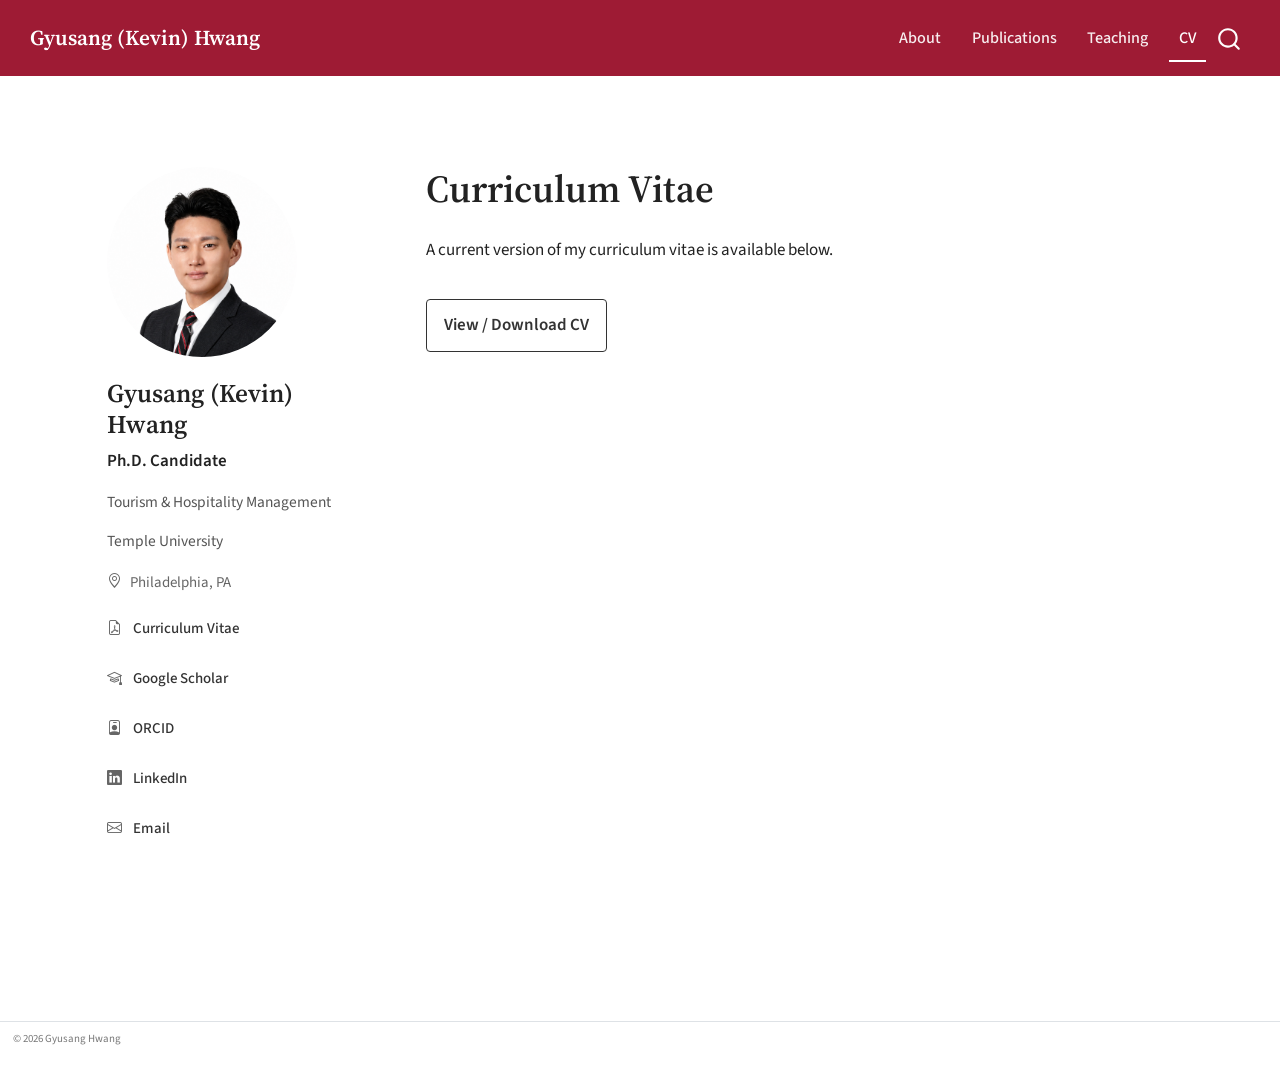
==== docs/cv.html @ a0155768 "Initial website launch" ====
<!DOCTYPE html>
<html xmlns="http://www.w3.org/1999/xhtml" lang="en" xml:lang="en"><head>

<meta charset="utf-8">
<meta name="generator" content="quarto-1.10.18">

<meta name="viewport" content="width=device-width, initial-scale=1.0, user-scalable=yes">


<title>Curriculum Vitae – Gyusang (Kevin) Hwang</title>
<style>
/* Default styles provided by pandoc.
** See https://pandoc.org/MANUAL.html#variables-for-html for config info.
*/
span.smallcaps{font-variant: small-caps;}
div.columns{display: flex; gap: 1.5em;}
div.column{flex: auto;}
@media screen {
div.columns{gap: min(4vw, 1.5em);}
div.column{overflow-x: auto;}
}
div.hanging-indent{margin-left: 1.5em; text-indent: -1.5em;}
ul.task-list{list-style: none;}
ul.task-list li input[type="checkbox"] {
  width: 0.8em;
  margin: 0 0.8em 0.2em -1em; /* quarto-specific, see https://github.com/quarto-dev/quarto-cli/issues/4556 */ 
  vertical-align: middle;
}
</style>


<script src="site_libs/quarto-nav/quarto-nav.js"></script>
<script src="site_libs/quarto-nav/headroom.min.js"></script>
<script src="site_libs/clipboard/clipboard.min.js"></script>
<script src="site_libs/quarto-search/autocomplete.umd.js"></script>
<script src="site_libs/quarto-search/fuse.min.js"></script>
<script src="site_libs/quarto-search/quarto-search.js"></script>
<meta name="quarto:offset" content="./">
<script src="site_libs/quarto-html/quarto.js" type="module"></script>
<script src="site_libs/quarto-html/tabsets/tabsets.js" type="module"></script>
<script src="site_libs/quarto-html/popper.min.js"></script>
<script src="site_libs/quarto-html/tippy.umd.min.js"></script>
<script src="site_libs/quarto-html/anchor.min.js"></script>
<link href="site_libs/quarto-html/tippy.css" rel="stylesheet">
<link href="site_libs/quarto-html/quarto-syntax-highlighting-64a204ab8560d761af7679ceaba22944.css" rel="stylesheet" id="quarto-text-highlighting-styles">
<script src="site_libs/bootstrap/bootstrap.min.js"></script>
<link href="site_libs/bootstrap/bootstrap-icons.css" rel="stylesheet">
<link href="site_libs/bootstrap/bootstrap-b8533cf8aafdbfcbae22cb47ddfa94e2.min.css" rel="stylesheet" append-hash="true" id="quarto-bootstrap" data-mode="light">
<script id="quarto-search-options" type="application/json">{
  "location": "navbar",
  "copy-button": false,
  "collapse-after": 3,
  "panel-placement": "end",
  "type": "overlay",
  "limit": 50,
  "keyboard-shortcut": [
    "f",
    "/",
    "s"
  ],
  "show-item-context": false,
  "language": {
    "search-no-results-text": "No results",
    "search-matching-documents-text": "matching documents",
    "search-copy-link-title": "Copy link to search",
    "search-hide-matches-text": "Hide additional matches",
    "search-more-match-text": "more match in this document",
    "search-more-matches-text": "more matches in this document",
    "search-clear-button-title": "Clear",
    "search-text-placeholder": "",
    "search-detached-cancel-button-title": "Cancel",
    "search-submit-button-title": "Submit",
    "search-label": "Search"
  }
}</script>
<style>html{ scroll-behavior: smooth; }</style>


<link rel="stylesheet" href="styles.css">
</head>

<body class="nav-fixed quarto-light">

<div id="quarto-search-results"></div>
  <header id="quarto-header" class="headroom fixed-top">
    <nav class="navbar navbar-expand-lg " data-bs-theme="dark">
      <div class="navbar-container container-fluid">
      <div class="navbar-brand-container mx-auto">
    <a class="navbar-brand" href="./index.html">
    <span class="navbar-title">Gyusang (Kevin) Hwang</span>
    </a>
  </div>
            <div id="quarto-search" class="" title="Search"></div>
          <button class="navbar-toggler" type="button" data-bs-toggle="collapse" data-bs-target="#navbarCollapse" aria-controls="navbarCollapse" role="menu" aria-expanded="false" aria-label="Toggle navigation" onclick="if (window.quartoToggleHeadroom) { window.quartoToggleHeadroom(); }">
  <span class="navbar-toggler-icon"></span>
</button>
          <div class="collapse navbar-collapse" id="navbarCollapse">
            <ul class="navbar-nav navbar-nav-scroll ms-auto">
  <li class="nav-item">
    <a class="nav-link" href="./index.html"> 
<span class="menu-text">About</span></a>
  </li>  
  <li class="nav-item">
    <a class="nav-link" href="./publications.html"> 
<span class="menu-text">Publications</span></a>
  </li>  
  <li class="nav-item">
    <a class="nav-link" href="./teaching.html"> 
<span class="menu-text">Teaching</span></a>
  </li>  
  <li class="nav-item">
    <a class="nav-link active" href="./cv.html" aria-current="page"> 
<span class="menu-text">CV</span></a>
  </li>  
</ul>
          </div> <!-- /navcollapse -->
            <div class="quarto-navbar-tools">
</div>
      </div> <!-- /container-fluid -->
    </nav>
</header>
<!-- content -->
<div id="quarto-content" class="quarto-container page-columns page-rows-contents page-layout-full page-navbar">
<!-- sidebar -->
<!-- margin-sidebar -->
    
<!-- main -->
<main class="content column-page" id="quarto-document-content">

<header id="title-block-header" class="quarto-title-block default">
<div class="quarto-title">
<h1 class="title">Curriculum Vitae</h1>
</div>



<div class="quarto-title-meta column-page">

    
  
    
  </div>
  


</header>


<div class="site-layout">
<div class="profile-column">
<div class="profile-card">
<p><img src="images/profile.png" alt="Gyusang Hwang" class="profile-photo"></p>
<div class="profile-name">
Gyusang (Kevin) Hwang
</div>
<div class="profile-role">
<p>Ph.D.&nbsp;Candidate</p>
</div>
<div class="profile-field">
<p>Tourism &amp; Hospitality Management</p>
</div>
<div class="profile-affiliation">
<p>Temple University</p>
</div>
<div class="profile-location">
<p><i class="bi bi-geo-alt"></i> Philadelphia, PA</p>
</div>
<div class="sidebar-links">
<p><a href="./cv.html"> <i class="bi bi-file-earmark-pdf"></i> <span>Curriculum Vitae</span> </a></p>
<p><a href="https://scholar.google.com/citations?user=I3JPPaQAAAAJ&amp;hl=en" target="_blank" rel="noopener noreferrer"> <i class="bi bi-mortarboard"></i> <span>Google Scholar</span> </a></p>
<p><a href="https://orcid.org/0009-0008-3667-0854" target="_blank" rel="noopener noreferrer"> <i class="bi bi-person-badge"></i> <span>ORCID</span> </a></p>
<p><a href="https://www.linkedin.com/in/kevin-gyusang-hwang/" target="_blank" rel="noopener noreferrer"> <i class="bi bi-linkedin"></i> <span>LinkedIn</span> </a></p>
<p><a href="mailto:gyusang.hwang@temple.edu"> <i class="bi bi-envelope"></i> <span>Email</span> </a></p>
</div>
</div>
</div>
<section id="curriculum-vitae" class="level1 main-column">
<h1>Curriculum Vitae</h1>
<p>A current version of my curriculum vitae is available below.</p>
<div class="cv-actions">
<p><a href="files/Gyusang_Hwang_CV.pdf">View / Download CV</a></p>
</div>
</section>
</div>



</main> <!-- /main -->
<script id="quarto-html-after-body" type="application/javascript">
  window.document.addEventListener("DOMContentLoaded", function (event) {
    const icon = "";
    const anchorJS = new window.AnchorJS();
    anchorJS.options = {
      placement: 'right',
      icon: icon
    };
    anchorJS.add('.anchored');
    const isCodeAnnotation = (el) => {
      for (const clz of el.classList) {
        if (clz.startsWith('code-annotation-')) {                     
          return true;
        }
      }
      return false;
    }
    const onCopySuccess = function(e) {
      // button target
      const button = e.trigger;
      // don't keep focus
      button.blur();
      // flash "checked"
      button.classList.add('code-copy-button-checked');
      var currentTitle = button.getAttribute("title");
      button.setAttribute("title", "Copied!");
      let tooltip;
      if (window.bootstrap) {
        button.setAttribute("data-bs-toggle", "tooltip");
        button.setAttribute("data-bs-placement", "left");
        button.setAttribute("data-bs-title", "Copied!");
        tooltip = new bootstrap.Tooltip(button, 
          { trigger: "manual", 
            customClass: "code-copy-button-tooltip",
            offset: [0, -8]});
        tooltip.show();    
      }
      setTimeout(function() {
        if (tooltip) {
          tooltip.hide();
          button.removeAttribute("data-bs-title");
          button.removeAttribute("data-bs-toggle");
          button.removeAttribute("data-bs-placement");
        }
        button.setAttribute("title", currentTitle);
        button.classList.remove('code-copy-button-checked');
      }, 1000);
      // clear code selection
      e.clearSelection();
    }
    const getTextToCopy = function(trigger) {
      const outerScaffold = trigger.parentElement.cloneNode(true);
      const codeEl = outerScaffold.querySelector('code');
      for (const childEl of codeEl.children) {
        if (isCodeAnnotation(childEl)) {
          childEl.remove();
        }
      }
      return codeEl.innerText;
    }
    const clipboard = new window.ClipboardJS('.code-copy-button:not([data-in-quarto-modal])', {
      text: getTextToCopy
    });
    clipboard.on('success', onCopySuccess);
    if (window.document.getElementById('quarto-embedded-source-code-modal')) {
      const clipboardModal = new window.ClipboardJS('.code-copy-button[data-in-quarto-modal]', {
        text: getTextToCopy,
        container: window.document.getElementById('quarto-embedded-source-code-modal')
      });
      clipboardModal.on('success', onCopySuccess);
    }
      var localhostRegex = new RegExp(/^(?:http|https):\/\/localhost\:?[0-9]*\//);
      var mailtoRegex = new RegExp(/^mailto:/);
        var filterRegex = new RegExp("https:\/\/gyusanghwang\.github\.io");
      var isInternal = (href) => {
          return filterRegex.test(href) || localhostRegex.test(href) || mailtoRegex.test(href);
      }
      // Inspect non-navigation links and adorn them if external
     var links = window.document.querySelectorAll('a[href]:not(.nav-link):not(.navbar-brand):not(.toc-action):not(.sidebar-link):not(.sidebar-item-toggle):not(.pagination-link):not(.no-external):not([aria-hidden]):not(.dropdown-item):not(.quarto-navigation-tool):not(.about-link)');
      for (var i=0; i<links.length; i++) {
        const link = links[i];
        if (!isInternal(link.href)) {
          // undo the damage that might have been done by quarto-nav.js in the case of
          // links that we want to consider external
          if (link.dataset.originalHref !== undefined) {
            link.href = link.dataset.originalHref;
          }
            // target, if specified
            link.setAttribute("target", "_blank");
            if (link.getAttribute("rel") === null) {
              link.setAttribute("rel", "noopener");
            }
        }
      }
    function tippyHover(el, contentFn, onTriggerFn, onUntriggerFn) {
      const config = {
        allowHTML: true,
        maxWidth: 500,
        delay: 100,
        arrow: false,
        appendTo: function(el) {
            return el.parentElement;
        },
        interactive: true,
        interactiveBorder: 10,
        theme: 'quarto',
        placement: 'bottom-start',
      };
      if (contentFn) {
        config.content = contentFn;
      }
      if (onTriggerFn) {
        config.onTrigger = onTriggerFn;
      }
      if (onUntriggerFn) {
        config.onUntrigger = onUntriggerFn;
      }
      window.tippy(el, config); 
    }
    const noterefs = window.document.querySelectorAll('a[role="doc-noteref"]');
    for (var i=0; i<noterefs.length; i++) {
      const ref = noterefs[i];
      tippyHover(ref, function() {
        // use id or data attribute instead here
        let href = ref.getAttribute('data-footnote-href') || ref.getAttribute('href');
        try { href = new URL(href).hash; } catch {}
        const id = href.replace(/^#\/?/, "");
        const note = window.document.getElementById(id);
        if (note) {
          return note.innerHTML;
        } else {
          return "";
        }
      });
    }
    const xrefs = window.document.querySelectorAll('a.quarto-xref');
    const processXRef = (id, note) => {
      // Strip column container classes
      const stripColumnClz = (el) => {
        el.classList.remove("page-full", "page-columns");
        if (el.children) {
          for (const child of el.children) {
            stripColumnClz(child);
          }
        }
      }
      stripColumnClz(note)
      if (id === null || id.startsWith('sec-')) {
        // Special case sections, only their first couple elements
        const container = document.createElement("div");
        if (note.children && note.children.length > 2) {
          container.appendChild(note.children[0].cloneNode(true));
          for (let i = 1; i < note.children.length; i++) {
            const child = note.children[i];
            if (child.tagName === "P" && child.innerText === "") {
              continue;
            } else {
              container.appendChild(child.cloneNode(true));
              break;
            }
          }
          if (window.Quarto?.typesetMath) {
            window.Quarto.typesetMath(container);
          }
          return container.innerHTML
        } else {
          if (window.Quarto?.typesetMath) {
            window.Quarto.typesetMath(note);
          }
          return note.innerHTML;
        }
      } else {
        // Remove any anchor links if they are present
        const anchorLink = note.querySelector('a.anchorjs-link');
        if (anchorLink) {
          anchorLink.remove();
        }
        if (window.Quarto?.typesetMath) {
          window.Quarto.typesetMath(note);
        }
        if (note.classList.contains("callout")) {
          return note.outerHTML;
        } else {
          return note.innerHTML;
        }
      }
    }
    for (var i=0; i<xrefs.length; i++) {
      const xref = xrefs[i];
      tippyHover(xref, undefined, function(instance) {
        instance.disable();
        let url = xref.getAttribute('href');
        let hash = undefined; 
        if (url.startsWith('#')) {
          hash = url;
        } else {
          try { hash = new URL(url).hash; } catch {}
        }
        if (hash) {
          const id = hash.replace(/^#\/?/, "");
          const note = window.document.getElementById(id);
          if (note !== null) {
            try {
              const html = processXRef(id, note.cloneNode(true));
              instance.setContent(html);
            } finally {
              instance.enable();
              instance.show();
            }
          } else {
            // See if we can fetch this
            fetch(url.split('#')[0])
            .then(res => res.text())
            .then(html => {
              const parser = new DOMParser();
              const htmlDoc = parser.parseFromString(html, "text/html");
              const note = htmlDoc.getElementById(id);
              if (note !== null) {
                const html = processXRef(id, note);
                instance.setContent(html);
              } 
            }).finally(() => {
              instance.enable();
              instance.show();
            });
          }
        } else {
          // See if we can fetch a full url (with no hash to target)
          // This is a special case and we should probably do some content thinning / targeting
          fetch(url)
          .then(res => res.text())
          .then(html => {
            const parser = new DOMParser();
            const htmlDoc = parser.parseFromString(html, "text/html");
            const note = htmlDoc.querySelector('main.content');
            if (note !== null) {
              // This should only happen for chapter cross references
              // (since there is no id in the URL)
              // remove the first header
              if (note.children.length > 0 && note.children[0].tagName === "HEADER") {
                note.children[0].remove();
              }
              const html = processXRef(null, note);
              instance.setContent(html);
            } 
          }).finally(() => {
            instance.enable();
            instance.show();
          });
        }
      }, function(instance) {
      });
    }
        let selectedAnnoteEl;
        const selectorForAnnotation = ( cell, annotation) => {
          let cellAttr = 'data-code-cell="' + cell + '"';
          let lineAttr = 'data-code-annotation="' +  annotation + '"';
          const selector = 'span[' + cellAttr + '][' + lineAttr + ']';
          return selector;
        }
        const selectCodeLines = (annoteEl) => {
          const doc = window.document;
          const targetCell = annoteEl.getAttribute("data-target-cell");
          const targetAnnotation = annoteEl.getAttribute("data-target-annotation");
          const annoteSpan = window.document.querySelector(selectorForAnnotation(targetCell, targetAnnotation));
          const lines = annoteSpan.getAttribute("data-code-lines").split(",");
          const lineIds = lines.map((line) => {
            return targetCell + "-" + line;
          })
          let top = null;
          let height = null;
          let parent = null;
          if (lineIds.length > 0) {
              //compute the position of the single el (top and bottom and make a div)
              const el = window.document.getElementById(lineIds[0]);
              top = el.offsetTop;
              height = el.offsetHeight;
              parent = el.parentElement.parentElement;
            if (lineIds.length > 1) {
              const lastEl = window.document.getElementById(lineIds[lineIds.length - 1]);
              const bottom = lastEl.offsetTop + lastEl.offsetHeight;
              height = bottom - top;
            }
            if (top !== null && height !== null && parent !== null) {
              // cook up a div (if necessary) and position it 
              let div = window.document.getElementById("code-annotation-line-highlight");
              if (div === null) {
                div = window.document.createElement("div");
                div.setAttribute("id", "code-annotation-line-highlight");
                div.style.position = 'absolute';
                parent.appendChild(div);
              }
              div.style.top = top - 2 + "px";
              div.style.height = height + 4 + "px";
              div.style.left = 0;
              let gutterDiv = window.document.getElementById("code-annotation-line-highlight-gutter");
              if (gutterDiv === null) {
                gutterDiv = window.document.createElement("div");
                gutterDiv.setAttribute("id", "code-annotation-line-highlight-gutter");
                gutterDiv.style.position = 'absolute';
                const codeCell = window.document.getElementById(targetCell);
                const gutter = codeCell.querySelector('.code-annotation-gutter');
                gutter.appendChild(gutterDiv);
              }
              gutterDiv.style.top = top - 2 + "px";
              gutterDiv.style.height = height + 4 + "px";
            }
            selectedAnnoteEl = annoteEl;
          }
        };
        const unselectCodeLines = () => {
          const elementsIds = ["code-annotation-line-highlight", "code-annotation-line-highlight-gutter"];
          elementsIds.forEach((elId) => {
            const div = window.document.getElementById(elId);
            if (div) {
              div.remove();
            }
          });
          selectedAnnoteEl = undefined;
        };
          // Handle positioning of the toggle
      window.addEventListener(
        "resize",
        throttle(() => {
          elRect = undefined;
          if (selectedAnnoteEl) {
            selectCodeLines(selectedAnnoteEl);
          }
        }, 10)
      );
      function throttle(fn, ms) {
      let throttle = false;
      let timer;
        return (...args) => {
          if(!throttle) { // first call gets through
              fn.apply(this, args);
              throttle = true;
          } else { // all the others get throttled
              if(timer) clearTimeout(timer); // cancel #2
              timer = setTimeout(() => {
                fn.apply(this, args);
                timer = throttle = false;
              }, ms);
          }
        };
      }
        // Attach click handler to the DT
        const annoteDls = window.document.querySelectorAll('dt[data-target-cell]');
        for (const annoteDlNode of annoteDls) {
          annoteDlNode.addEventListener('click', (event) => {
            const clickedEl = event.target;
            if (clickedEl !== selectedAnnoteEl) {
              unselectCodeLines();
              const activeEl = window.document.querySelector('dt[data-target-cell].code-annotation-active');
              if (activeEl) {
                activeEl.classList.remove('code-annotation-active');
              }
              selectCodeLines(clickedEl);
              clickedEl.classList.add('code-annotation-active');
            } else {
              // Unselect the line
              unselectCodeLines();
              clickedEl.classList.remove('code-annotation-active');
            }
          });
        }
    const findCites = (el) => {
      const parentEl = el.parentElement;
      if (parentEl) {
        const cites = parentEl.dataset.cites;
        if (cites) {
          return {
            el,
            cites: cites.split(' ')
          };
        } else {
          return findCites(el.parentElement)
        }
      } else {
        return undefined;
      }
    };
    var bibliorefs = window.document.querySelectorAll('a[role="doc-biblioref"]');
    for (var i=0; i<bibliorefs.length; i++) {
      const ref = bibliorefs[i];
      const citeInfo = findCites(ref);
      if (citeInfo) {
        tippyHover(citeInfo.el, function() {
          var popup = window.document.createElement('div');
          citeInfo.cites.forEach(function(cite) {
            var citeDiv = window.document.createElement('div');
            citeDiv.classList.add('hanging-indent');
            citeDiv.classList.add('csl-entry');
            var biblioDiv = window.document.getElementById('ref-' + cite);
            if (biblioDiv) {
              citeDiv.innerHTML = biblioDiv.innerHTML;
            }
            popup.appendChild(citeDiv);
          });
          return popup.innerHTML;
        });
      }
    }
  });
  </script>
</div> <!-- /content -->
<footer class="footer">
  <div class="nav-footer">
    <div class="nav-footer-left">
<p>© 2026 Gyusang Hwang</p>
</div>   
    <div class="nav-footer-center">
      &nbsp;
    </div>
    <div class="nav-footer-right">
      &nbsp;
    </div>
  </div>
</footer>




<script src="site_libs/quarto-html/zenscroll-min.js"></script>
</body></html>
---- docs/site_libs/quarto-html/tippy.css ----
.tippy-box[data-animation=fade][data-state=hidden]{opacity:0}[data-tippy-root]{max-width:calc(100vw - 10px)}.tippy-box{position:relative;background-color:#333;color:#fff;border-radius:4px;font-size:14px;line-height:1.4;white-space:normal;outline:0;transition-property:transform,visibility,opacity}.tippy-box[data-placement^=top]>.tippy-arrow{bottom:0}.tippy-box[data-placement^=top]>.tippy-arrow:before{bottom:-7px;left:0;border-width:8px 8px 0;border-top-color:initial;transform-origin:center top}.tippy-box[data-placement^=bottom]>.tippy-arrow{top:0}.tippy-box[data-placement^=bottom]>.tippy-arrow:before{top:-7px;left:0;border-width:0 8px 8px;border-bottom-color:initial;transform-origin:center bottom}.tippy-box[data-placement^=left]>.tippy-arrow{right:0}.tippy-box[data-placement^=left]>.tippy-arrow:before{border-width:8px 0 8px 8px;border-left-color:initial;right:-7px;transform-origin:center left}.tippy-box[data-placement^=right]>.tippy-arrow{left:0}.tippy-box[data-placement^=right]>.tippy-arrow:before{left:-7px;border-width:8px 8px 8px 0;border-right-color:initial;transform-origin:center right}.tippy-box[data-inertia][data-state=visible]{transition-timing-function:cubic-bezier(.54,1.5,.38,1.11)}.tippy-arrow{width:16px;height:16px;color:#333}.tippy-arrow:before{content:"";position:absolute;border-color:transparent;border-style:solid}.tippy-content{position:relative;padding:5px 9px;z-index:1}
---- docs/site_libs/quarto-html/quarto-syntax-highlighting-64a204ab8560d761af7679ceaba22944.css ----
/* quarto syntax highlight colors */
:root {
  --quarto-hl-ot-color: #003B4F;
  --quarto-hl-at-color: #657422;
  --quarto-hl-ss-color: #20794D;
  --quarto-hl-an-color: #5E5E5E;
  --quarto-hl-fu-color: #4758AB;
  --quarto-hl-st-color: #20794D;
  --quarto-hl-cf-color: #003B4F;
  --quarto-hl-op-color: #5E5E5E;
  --quarto-hl-er-color: #AD0000;
  --quarto-hl-bn-color: #AD0000;
  --quarto-hl-al-color: #AD0000;
  --quarto-hl-va-color: #111111;
  --quarto-hl-bu-color: inherit;
  --quarto-hl-ex-color: inherit;
  --quarto-hl-pp-color: #AD0000;
  --quarto-hl-in-color: #5E5E5E;
  --quarto-hl-vs-color: #20794D;
  --quarto-hl-wa-color: #5E5E5E;
  --quarto-hl-do-color: #5E5E5E;
  --quarto-hl-im-color: #00769E;
  --quarto-hl-ch-color: #20794D;
  --quarto-hl-dt-color: #AD0000;
  --quarto-hl-fl-color: #AD0000;
  --quarto-hl-co-color: #5E5E5E;
  --quarto-hl-cv-color: #5E5E5E;
  --quarto-hl-cn-color: #8f5902;
  --quarto-hl-sc-color: #5E5E5E;
  --quarto-hl-dv-color: #AD0000;
  --quarto-hl-kw-color: #003B4F;
}

/* other quarto variables */
:root {
  --quarto-font-monospace: SFMono-Regular, Menlo, Monaco, Consolas, "Liberation Mono", "Courier New", monospace;
}

/* syntax highlight based on Pandoc's rules */
pre > code.sourceCode > span {
  color: #003B4F;
}

code.sourceCode > span {
  color: #003B4F;
}

div.sourceCode,
div.sourceCode pre.sourceCode {
  color: #003B4F;
}

/* Normal */
code span {
  color: #003B4F;
}

/* Alert */
code span.al {
  color: #AD0000;
  font-style: inherit;
}

/* Annotation */
code span.an {
  color: #5E5E5E;
  font-style: inherit;
}

/* Attribute */
code span.at {
  color: #657422;
  font-style: inherit;
}

/* BaseN */
code span.bn {
  color: #AD0000;
  font-style: inherit;
}

/* BuiltIn */
code span.bu {
  font-style: inherit;
}

/* ControlFlow */
code span.cf {
  color: #003B4F;
  font-weight: bold;
  font-style: inherit;
}

/* Char */
code span.ch {
  color: #20794D;
  font-style: inherit;
}

/* Constant */
code span.cn {
  color: #8f5902;
  font-style: inherit;
}

/* Comment */
code span.co {
  color: #5E5E5E;
  font-style: inherit;
}

/* CommentVar */
code span.cv {
  color: #5E5E5E;
  font-style: italic;
}

/* Documentation */
code span.do {
  color: #5E5E5E;
  font-style: italic;
}

/* DataType */
code span.dt {
  color: #AD0000;
  font-style: inherit;
}

/* DecVal */
code span.dv {
  color: #AD0000;
  font-style: inherit;
}

/* Error */
code span.er {
  color: #AD0000;
  font-style: inherit;
}

/* Extension */
code span.ex {
  font-style: inherit;
}

/* Float */
code span.fl {
  color: #AD0000;
  font-style: inherit;
}

/* Function */
code span.fu {
  color: #4758AB;
  font-style: inherit;
}

/* Import */
code span.im {
  color: #00769E;
  font-style: inherit;
}

/* Information */
code span.in {
  color: #5E5E5E;
  font-style: inherit;
}

/* Keyword */
code span.kw {
  color: #003B4F;
  font-weight: bold;
  font-style: inherit;
}

/* Operator */
code span.op {
  color: #5E5E5E;
  font-style: inherit;
}

/* Other */
code span.ot {
  color: #003B4F;
  font-style: inherit;
}

/* Preprocessor */
code span.pp {
  color: #AD0000;
  font-style: inherit;
}

/* SpecialChar */
code span.sc {
  color: #5E5E5E;
  font-style: inherit;
}

/* SpecialString */
code span.ss {
  color: #20794D;
  font-style: inherit;
}

/* String */
code span.st {
  color: #20794D;
  font-style: inherit;
}

/* Variable */
code span.va {
  color: #111111;
  font-style: inherit;
}

/* VerbatimString */
code span.vs {
  color: #20794D;
  font-style: inherit;
}

/* Warning */
code span.wa {
  color: #5E5E5E;
  font-style: italic;
}

.prevent-inlining {
  content: "</";
}

/*# sourceMappingURL=9d8d5bb603a83b8298b89080a598c93b.css.map */
---- docs/styles.css ----
@import url('https://fonts.googleapis.com/css2?family=Source+Sans+3:wght@400;500;600;700&family=Source+Serif+4:opsz,wght@8..60,500;8..60,600;8..60,700&display=swap');

@import url("https://cdn.jsdelivr.net/npm/bootstrap-icons@1.11.3/font/bootstrap-icons.min.css");

/* ============================================================
   Background Sections
   ============================================================ */

/* ============================================================
   Academic & Professional Background
   ============================================================ */

.background-section {
  margin-top: 1.2rem;
  margin-bottom: 3rem;
  padding-left: 1.4rem;
  border-left: 4px solid #9E1B34;
}

.background-item {
  display: grid;
  grid-template-columns: 125px minmax(0, 1fr);
  column-gap: 1.6rem;
  align-items: center;

  padding: 1.15rem 0;
  border-bottom: 1px solid #eeeeee;
}

.background-item:last-child {
  border-bottom: none;
}

/* Quarto wraps Markdown images inside a paragraph */
.background-item > p {
  margin: 0;
  display: flex;
  justify-content: center;
  align-items: center;
}

/* Academic logos */
.background-logo-img {
  display: block;
  max-width: 100px;
  max-height: 58px;
  width: auto;
  height: auto;
  object-fit: contain;
  margin: 0;
}

/* Professional Experience: larger logo column */
.professional-section .background-item {
  grid-template-columns: 175px minmax(0, 1fr);
  column-gap: 1.8rem;
}

/* Professional Experience: larger logos */
.professional-section .background-logo-img {
  max-width: 155px;
  max-height: 88px;
}

/* Give professional logo area a little more vertical room */
.professional-section .background-item > p {
  min-height: 95px;
}

.background-text {
  min-width: 0;
  line-height: 1.45;
}

.background-text strong {
  font-family: "Source Serif 4", Georgia, serif;
  font-size: 1.08rem;
  font-weight: 600;
}

.background-meta {
  display: inline-block;
  margin-top: 0.1rem;
  color: #777777;
  font-size: 0.82rem;
  line-height: 1.4;
}


/* ============================================================
   Mobile
   ============================================================ */

@media (max-width: 650px) {

  .background-section {
    padding-left: 1rem;
  }

  .background-item {
    grid-template-columns: 85px minmax(0, 1fr);
    column-gap: 1rem;
  }

  .background-logo-img {
    max-width: 72px;
    max-height: 48px;
  }

  .professional-section .background-item {
    grid-template-columns: 115px minmax(0, 1fr);
  }

  .professional-section .background-logo-img {
    max-width: 105px;
    max-height: 65px;
  }

  .professional-section .background-item > p {
    min-height: 70px;
  }
}


}/* ============================================================
   Global
   ============================================================ */

html {
  font-size: 20px;
}

body {
  font-family: "Source Sans 3", Arial, sans-serif;
  color: #222222;
  font-size: 1rem;
  line-height: 1.7;
}

h1,
h2,
h3,
h4,
h5,
h6 {
  font-family: "Source Serif 4", Georgia, serif;
  color: #222222;
}

a {
  color: #333333;
  text-decoration: none;
}

a:hover {
  color: #9E1B34;
  text-decoration: none;
}


/* Hide Quarto's automatic title block.
   We will place page titles inside our own layout. */

.quarto-title-block {
  display: none;
}


/* ============================================================
   Temple Cherry Navbar
   ============================================================ */

.navbar {
  background-color: #9E1B34 !important;
  border-bottom: none;
  padding-top: 0.85rem;
  padding-bottom: 0.85rem;
}

.navbar-brand {
  font-family: "Source Serif 4", Georgia, serif;
  font-size: 1.25rem;
  font-weight: 600;
  color: #ffffff !important;
}

.navbar-nav .nav-link {
  color: #ffffff !important;
  font-size: 0.95rem;
  font-weight: 500;
  margin-left: 0.6rem;
  opacity: 0.92;
}

.navbar-nav .nav-link:hover {
  color: #ffffff !important;
  opacity: 1;
}

.navbar-nav .nav-link.active {
  color: #ffffff !important;
  opacity: 1;
  border-bottom: 2px solid #ffffff;
}


/* Mobile menu icon */

.navbar-toggler {
  border-color: rgba(255, 255, 255, 0.6);
}

.navbar-toggler-icon {
  filter: invert(1);
}


/* ============================================================
   Main Two-Column Academic Layout
   ============================================================ */

.site-layout {
  display: grid;
  grid-template-columns: 260px minmax(0, 1fr);
  gap: 3.5rem;

  width: calc(100% - 4rem);
  max-width: 1700px;

  margin: 0 auto;
  padding: 3.5rem 0 5rem 0;

  align-items: start;
}

#quarto-content {
  padding-left: 0 !important;
  padding-right: 0 !important;
}

main.content {
  padding-left: 0 !important;
  padding-right: 0 !important;
}

.profile-column {
  min-width: 0;
}

.main-column {
  min-width: 0;
  max-width: 1000px;
}


/* ============================================================
   Left Profile Column
   ============================================================ */

.profile-card {
  position: sticky;
  top: 6rem;
}

.profile-photo {
  width: 190px;
  height: 190px;
  object-fit: cover;
  object-position: center 18%;
  border-radius: 50%;
  display: block;
  margin-bottom: 1.35rem;
}

.profile-name {
  font-family: "Source Serif 4", Georgia, serif;
  font-size: 1.5rem;
  font-weight: 600;
  line-height: 1.2;
  margin-bottom: 0.55rem;
}

.profile-role {
  font-size: 1rem;
  font-weight: 600;
  line-height: 1.4;
}

.profile-field {
  font-size: 0.91rem;
  line-height: 1.45;
  color: #555555;
  margin-top: 0.1rem;
}

.profile-affiliation {
  font-size: 0.91rem;
  line-height: 1.45;
  color: #555555;
  margin-top: 0.15rem;
}

.profile-location {
  font-size: 0.88rem;
  color: #666666;
  margin-top: 0.8rem;
  margin-bottom: 1.25rem;
}

.profile-location i {
  margin-right: 0.3rem;
}


/* ============================================================
   Sidebar Professional Links
   ============================================================ */

.sidebar-links {
  display: flex;
  flex-direction: column;
  gap: 0.45rem;
  margin-top: 0.7rem;
}

.sidebar-links a {
  display: flex;
  align-items: center;
  gap: 0.55rem;
  color: #333333;
  font-size: 0.88rem;
  font-weight: 500;
}

.sidebar-links a:hover {
  color: #9E1B34;
}

.sidebar-links i {
  width: 1rem;
  color: #666666;
}

/* ============================================================
   Research Interests - Publications Sidebar
   ============================================================ */

.sidebar-research {
  margin-top: 2rem;
  padding-top: 1.4rem;
  border-top: 1px solid #e5e5e5;
}

.sidebar-section-title {
  font-size: 0.72rem;
  font-weight: 700;
  text-transform: uppercase;
  letter-spacing: 0.09em;
  color: #9E1B34;
  margin-bottom: 1.15rem;
}

.sidebar-research-item {
  margin-bottom: 1.15rem;
}

.sidebar-research-item strong {
  display: block;
  font-family: "Source Serif 4", Georgia, serif;
  font-size: 0.92rem;
  font-weight: 600;
  line-height: 1.3;
  color: #222222;
}

.sidebar-research-item span {
  display: block;
  margin-top: 0.18rem;
  color: #777777;
  font-size: 0.72rem;
  line-height: 1.45;
}


/* ============================================================
   Main Page Content
   ============================================================ */

.main-column h1 {
  font-size: 2.25rem;
  font-weight: 600;
  line-height: 1.15;
  margin-top: 0;
  margin-bottom: 1.5rem;
}

.main-column h2 {
  font-size: 1.55rem;
  font-weight: 600;
  margin-top: 2.8rem;
  margin-bottom: 1.1rem;
}

.main-column h3 {
  font-size: 1.18rem;
  font-weight: 600;
  line-height: 1.4;
}

.main-column p {
  margin-bottom: 1.15rem;
}


/* ============================================================
   Publications
   ============================================================ */

.publication-entry {
  max-width: 900px;
  margin-bottom: 2.6rem;
  padding-bottom: 0.3rem;
}

.publication-entry h3 {
  margin-top: 0;
  margin-bottom: 0.4rem;
}

.publication-status {
  display: inline-block;
  margin-top: 0.35rem;
  padding: 0.18rem 0.5rem;
  background: #f3f3f3;
  border-radius: 3px;
  font-size: 0.78rem;
  font-weight: 600;
  color: #555555;
}


/* ============================================================
   CV
   ============================================================ */

.cv-actions {
  margin-top: 2rem;
}

.cv-actions a {
  display: inline-block;
  padding: 0.65rem 1rem;
  border: 1px solid #333333;
  border-radius: 4px;
  font-weight: 600;
}

.cv-actions a:hover {
  background: #9E1B34;
  border-color: #9E1B34;
  color: #ffffff;
}


/* ============================================================
   Footer
   ============================================================ */

.nav-footer {
  font-size: 0.78rem;
  color: #777777;
}


/* ============================================================
   Mobile
   ============================================================ */

@media (max-width: 850px) {

  html {
    font-size: 18px;
  }

  .site-layout {
    grid-template-columns: 1fr;
    gap: 2.5rem;
    padding-top: 2.5rem;
  }

  .profile-card {
    position: static;
  }

  .profile-photo {
    width: 170px;
    height: 170px;
  }

  .sidebar-links {
    flex-direction: row;
    flex-wrap: wrap;
    gap: 0.65rem 1.1rem;
  }

  .main-column {
    max-width: none;
  }

}

/* ============================================================
   Teaching
   ============================================================ */

.teaching-entry {
  margin-top: 1.2rem;
  margin-bottom: 2.5rem;
  padding-bottom: 1.4rem;
  border-bottom: 1px solid #eeeeee;
}

.teaching-entry h3 {
  font-family: "Source Serif 4", Georgia, serif;
  font-size: 1.18rem;
  font-weight: 600;
  line-height: 1.4;
  margin-top: 0;
  margin-bottom: 0.3rem;
}

.teaching-meta {
  color: #777777;
  font-size: 0.84rem;
  margin-bottom: 0.7rem;
}

.teaching-entry ul {
  margin-top: 0.6rem;
  padding-left: 1.25rem;
}

.teaching-entry li {
  margin-bottom: 0.3rem;
}

.teaching-entry strong {
  font-weight: 600;
}
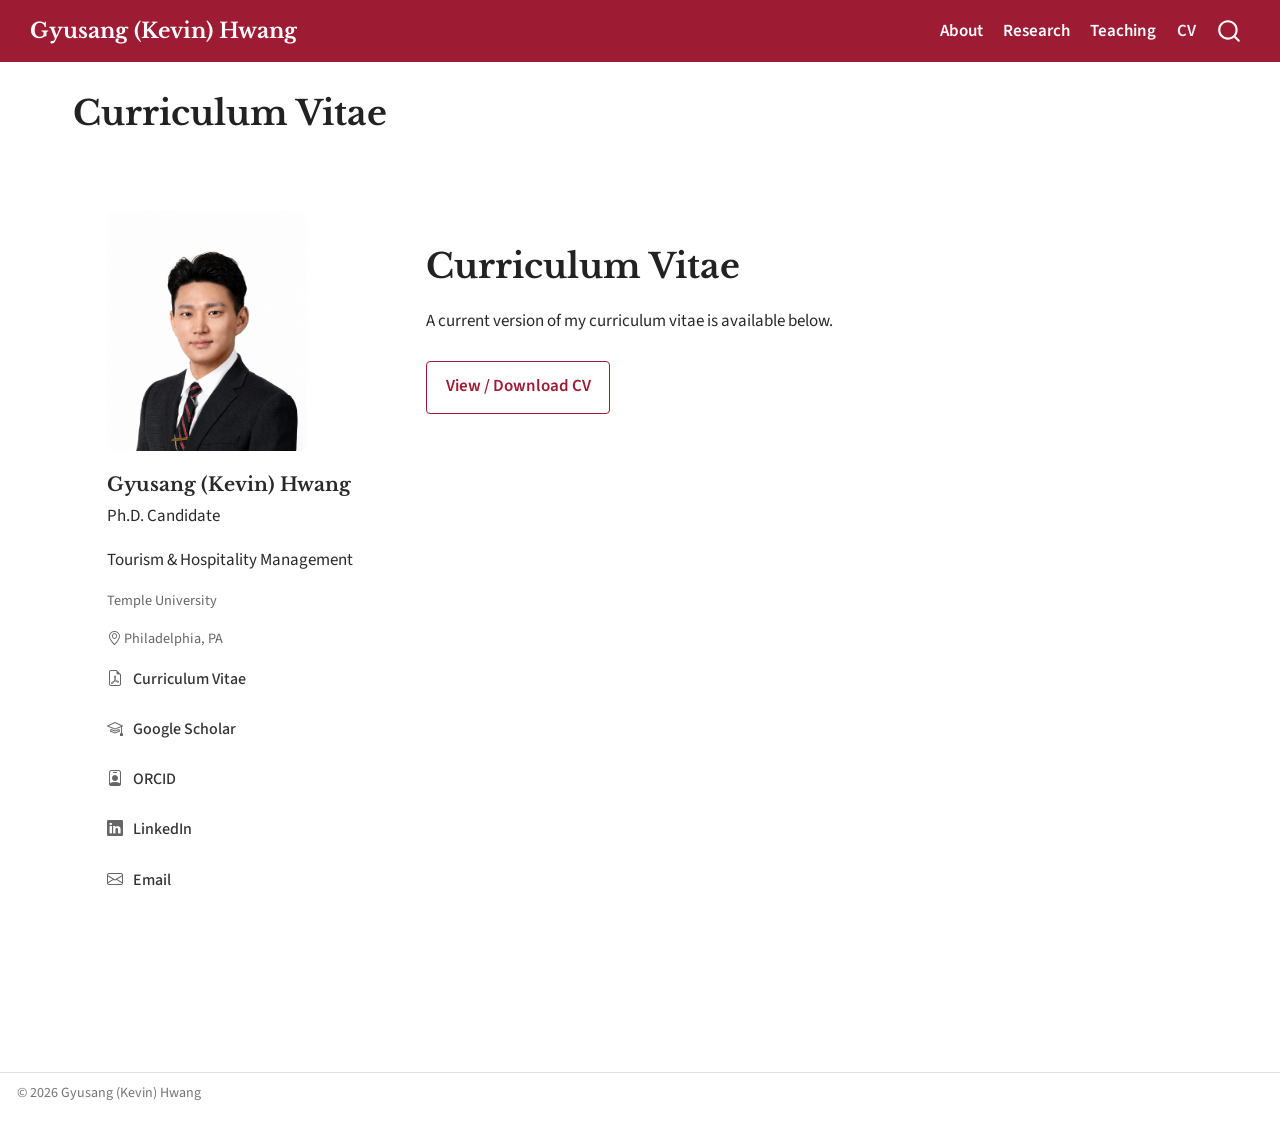
==== commit b560f2c8: "Experience journey update" ====
--- a/docs/cv.html
+++ b/docs/cv.html
@@ -73,6 +73,15 @@
     "search-label": "Search"
   }
 }</script>
+<script async="" src="https://www.googletagmanager.com/gtag/js?id=G-WBTVX0NZJL"></script>
+
+<script type="text/javascript">
+
+window.dataLayer = window.dataLayer || [];
+function gtag(){dataLayer.push(arguments);}
+gtag('js', new Date());
+gtag('config', 'G-WBTVX0NZJL', { 'anonymize_ip': true});
+</script>
 <style>html{ scroll-behavior: smooth; }</style>
 
 
@@ -102,7 +111,7 @@
   </li>  
   <li class="nav-item">
     <a class="nav-link" href="./publications.html"> 
-<span class="menu-text">Publications</span></a>
+<span class="menu-text">Research</span></a>
   </li>  
   <li class="nav-item">
     <a class="nav-link" href="./teaching.html"> 
@@ -595,7 +604,7 @@
 <footer class="footer">
   <div class="nav-footer">
     <div class="nav-footer-left">
-<p>© 2026 Gyusang Hwang</p>
+<p>© 2026 Gyusang (Kevin) Hwang</p>
 </div>   
     <div class="nav-footer-center">
       &nbsp;
--- a/docs/styles.css
+++ b/docs/styles.css
@@ -1,140 +1,24 @@
-@import url('https://fonts.googleapis.com/css2?family=Source+Sans+3:wght@400;500;600;700&family=Source+Serif+4:opsz,wght@8..60,500;8..60,600;8..60,700&display=swap');
+/* ============================================================
+   Fonts
+   ============================================================ */
+
+@import url("https://fonts.googleapis.com/css2?family=Libre+Baskerville:wght@400;700&family=Source+Sans+3:wght@400;500;600;700&display=swap");
 
 @import url("https://cdn.jsdelivr.net/npm/bootstrap-icons@1.11.3/font/bootstrap-icons.min.css");
 
-/* ============================================================
-   Background Sections
-   ============================================================ */
-
-/* ============================================================
-   Academic & Professional Background
-   ============================================================ */
-
-.background-section {
-  margin-top: 1.2rem;
-  margin-bottom: 3rem;
-  padding-left: 1.4rem;
-  border-left: 4px solid #9E1B34;
-}
-
-.background-item {
-  display: grid;
-  grid-template-columns: 125px minmax(0, 1fr);
-  column-gap: 1.6rem;
-  align-items: center;
-
-  padding: 1.15rem 0;
-  border-bottom: 1px solid #eeeeee;
-}
-
-.background-item:last-child {
-  border-bottom: none;
-}
-
-/* Quarto wraps Markdown images inside a paragraph */
-.background-item > p {
-  margin: 0;
-  display: flex;
-  justify-content: center;
-  align-items: center;
-}
-
-/* Academic logos */
-.background-logo-img {
-  display: block;
-  max-width: 100px;
-  max-height: 58px;
-  width: auto;
-  height: auto;
-  object-fit: contain;
-  margin: 0;
-}
-
-/* Professional Experience: larger logo column */
-.professional-section .background-item {
-  grid-template-columns: 175px minmax(0, 1fr);
-  column-gap: 1.8rem;
-}
-
-/* Professional Experience: larger logos */
-.professional-section .background-logo-img {
-  max-width: 155px;
-  max-height: 88px;
-}
-
-/* Give professional logo area a little more vertical room */
-.professional-section .background-item > p {
-  min-height: 95px;
-}
-
-.background-text {
-  min-width: 0;
-  line-height: 1.45;
-}
-
-.background-text strong {
-  font-family: "Source Serif 4", Georgia, serif;
-  font-size: 1.08rem;
-  font-weight: 600;
-}
-
-.background-meta {
-  display: inline-block;
-  margin-top: 0.1rem;
-  color: #777777;
-  font-size: 0.82rem;
-  line-height: 1.4;
-}
-
-
-/* ============================================================
-   Mobile
-   ============================================================ */
-
-@media (max-width: 650px) {
-
-  .background-section {
-    padding-left: 1rem;
-  }
-
-  .background-item {
-    grid-template-columns: 85px minmax(0, 1fr);
-    column-gap: 1rem;
-  }
-
-  .background-logo-img {
-    max-width: 72px;
-    max-height: 48px;
-  }
-
-  .professional-section .background-item {
-    grid-template-columns: 115px minmax(0, 1fr);
-  }
-
-  .professional-section .background-logo-img {
-    max-width: 105px;
-    max-height: 65px;
-  }
-
-  .professional-section .background-item > p {
-    min-height: 70px;
-  }
-}
-
-
-}/* ============================================================
+
+/* ============================================================
    Global
    ============================================================ */
 
 html {
-  font-size: 20px;
+  font-size: 22px;
 }
 
 body {
   font-family: "Source Sans 3", Arial, sans-serif;
-  color: #222222;
-  font-size: 1rem;
-  line-height: 1.7;
+  color: #292929;
+  line-height: 1.6;
 }
 
 h1,
@@ -143,95 +27,44 @@
 h4,
 h5,
 h6 {
-  font-family: "Source Serif 4", Georgia, serif;
+  font-family: "Libre Baskerville", Georgia, serif;
   color: #222222;
 }
 
+h1 {
+  font-size: 2rem;
+  font-weight: 700;
+  line-height: 1.25;
+  margin-bottom: 1.2rem;
+}
+
+h2 {
+  font-size: 1.45rem;
+  font-weight: 700;
+  line-height: 1.3;
+  margin-top: 3rem;
+  margin-bottom: 1.2rem;
+}
+
+h3 {
+  font-size: 1.1rem;
+  line-height: 1.4;
+}
+
 a {
-  color: #333333;
-  text-decoration: none;
-}
-
-a:hover {
   color: #9E1B34;
   text-decoration: none;
 }
 
-
-/* Hide Quarto's automatic title block.
-   We will place page titles inside our own layout. */
-
-.quarto-title-block {
-  display: none;
-}
-
-
-/* ============================================================
-   Temple Cherry Navbar
-   ============================================================ */
-
-.navbar {
-  background-color: #9E1B34 !important;
-  border-bottom: none;
-  padding-top: 0.85rem;
-  padding-bottom: 0.85rem;
-}
-
-.navbar-brand {
-  font-family: "Source Serif 4", Georgia, serif;
-  font-size: 1.25rem;
-  font-weight: 600;
-  color: #ffffff !important;
-}
-
-.navbar-nav .nav-link {
-  color: #ffffff !important;
-  font-size: 0.95rem;
-  font-weight: 500;
-  margin-left: 0.6rem;
-  opacity: 0.92;
-}
-
-.navbar-nav .nav-link:hover {
-  color: #ffffff !important;
-  opacity: 1;
-}
-
-.navbar-nav .nav-link.active {
-  color: #ffffff !important;
-  opacity: 1;
-  border-bottom: 2px solid #ffffff;
-}
-
-
-/* Mobile menu icon */
-
-.navbar-toggler {
-  border-color: rgba(255, 255, 255, 0.6);
-}
-
-.navbar-toggler-icon {
-  filter: invert(1);
-}
-
-
-/* ============================================================
-   Main Two-Column Academic Layout
-   ============================================================ */
-
-.site-layout {
-  display: grid;
-  grid-template-columns: 260px minmax(0, 1fr);
-  gap: 3.5rem;
-
-  width: calc(100% - 4rem);
-  max-width: 1700px;
-
-  margin: 0 auto;
-  padding: 3.5rem 0 5rem 0;
-
-  align-items: start;
-}
+a:hover {
+  color: #741329;
+  text-decoration: underline;
+}
+
+
+/* ============================================================
+   Quarto / page layout
+   ============================================================ */
 
 #quarto-content {
   padding-left: 0 !important;
@@ -243,72 +76,101 @@
   padding-right: 0 !important;
 }
 
+.site-layout {
+  display: grid;
+
+  grid-template-columns:
+    260px
+    minmax(0, 1fr);
+
+  gap: 3.5rem;
+
+  width: calc(100% - 4rem);
+  max-width: 1700px;
+
+  margin: 0 auto;
+
+  padding: 3.5rem 0 5rem 0;
+
+  align-items: start;
+}
+
 .profile-column {
   min-width: 0;
+
+  position: sticky;
+  top: 5.5rem;
+
+  align-self: start;
 }
 
 .main-column {
   min-width: 0;
-  max-width: 1000px;
-}
-
-
-/* ============================================================
-   Left Profile Column
+  max-width: 1100px;
+}
+
+
+/* ============================================================
+   Navbar
+   ============================================================ */
+
+.navbar {
+  font-family: "Source Sans 3", Arial, sans-serif;
+}
+
+.navbar-brand {
+  font-family: "Libre Baskerville", Georgia, serif;
+  font-weight: 700;
+}
+
+.navbar-nav .nav-link {
+  font-weight: 600;
+}
+
+
+/* ============================================================
+   Profile
    ============================================================ */
 
 .profile-card {
-  position: sticky;
-  top: 6rem;
+  position: static;
 }
 
 .profile-photo {
-  width: 190px;
-  height: 190px;
+  display: block;
+  width: 200px;
+  height: 240px;
   object-fit: cover;
-  object-position: center 18%;
-  border-radius: 50%;
-  display: block;
-  margin-bottom: 1.35rem;
+  object-position: center top;
+  border-radius: 8px;
+  margin: 0 0 1.25rem 0;
 }
 
 .profile-name {
-  font-family: "Source Serif 4", Georgia, serif;
-  font-size: 1.5rem;
+  font-family: "Libre Baskerville", Georgia, serif;
+
+  font-size: 1.12rem;
+  font-weight: 700;
+
+  line-height: 1.35;
+
+  margin-bottom: 0.3rem;
+}
+
+.profile-title {
+  font-size: 0.93rem;
   font-weight: 600;
-  line-height: 1.2;
-  margin-bottom: 0.55rem;
-}
-
-.profile-role {
-  font-size: 1rem;
-  font-weight: 600;
+
   line-height: 1.4;
 }
 
-.profile-field {
-  font-size: 0.91rem;
+.profile-affiliation,
+.profile-location {
+  color: #666666;
+
+  font-size: 0.84rem;
+
   line-height: 1.45;
-  color: #555555;
-  margin-top: 0.1rem;
-}
-
-.profile-affiliation {
-  font-size: 0.91rem;
-  line-height: 1.45;
-  color: #555555;
-  margin-top: 0.15rem;
-}
-
-.profile-location {
-  font-size: 0.88rem;
-  color: #666666;
-  margin-top: 0.8rem;
-  margin-bottom: 1.25rem;
-}
-
-.profile-location i {
-  margin-right: 0.3rem;
 }
 
 
@@ -319,17 +181,25 @@
 .sidebar-links {
   display: flex;
   flex-direction: column;
+
   gap: 0.45rem;
-  margin-top: 0.7rem;
+
+  margin-top: 0.9rem;
 }
 
 .sidebar-links a {
   display: flex;
+
   align-items: center;
+
   gap: 0.55rem;
+
   color: #333333;
-  font-size: 0.88rem;
+
+  font-size: 0.94rem;
   font-weight: 500;
+
+  text-decoration: none;
 }
 
 .sidebar-links a:hover {
@@ -338,104 +208,772 @@
 
 .sidebar-links i {
   width: 1rem;
+
   color: #666666;
 }
 
-/* ============================================================
-   Research Interests - Publications Sidebar
+
+/* ============================================================
+   Research Interests Sidebar
    ============================================================ */
 
 .sidebar-research {
+  position: static;
+
   margin-top: 2rem;
+
   padding-top: 1.4rem;
+
   border-top: 1px solid #e5e5e5;
 }
 
 .sidebar-section-title {
-  font-size: 0.72rem;
+  margin-bottom: 1.15rem;
+
+  color: #9E1B34;
+
+  font-size: 0.80rem;
   font-weight: 700;
+
   text-transform: uppercase;
+
   letter-spacing: 0.09em;
-  color: #9E1B34;
-  margin-bottom: 1.15rem;
 }
 
 .sidebar-research-item {
-  margin-bottom: 1.15rem;
+  margin-bottom: 1.2rem;
 }
 
 .sidebar-research-item strong {
   display: block;
-  font-family: "Source Serif 4", Georgia, serif;
+
+  font-family: "Libre Baskerville", Georgia, serif;
+
+  color: #222222;
+
+  font-size: 0.98rem;
+  font-weight: 700;
+
+  line-height: 1.35;
+}
+
+.sidebar-research-item span {
+  display: block;
+
+  margin-top: 0.18rem;
+
+  color: #777777;
+
+  font-size: 0.80rem;
+
+  line-height: 1.45;
+}
+
+
+/* ============================================================
+   Job Market Note
+   ============================================================ */
+
+.job-market-note {
+  margin: 2rem 0 3rem 0;
+
+  padding: 1rem 1.3rem;
+
+  border-left: 4px solid #9E1B34;
+
+  background: #fafafa;
+
+  font-size: 0.96rem;
+
+  line-height: 1.5;
+}
+
+.job-market-note strong {
+  font-family: "Libre Baskerville", Georgia, serif;
+
+  color: #9E1B34;
+
+  font-size: 1rem;
+}
+
+
+/* ============================================================
+   Academic & Professional Journey — Global Timeline
+   ============================================================ */
+
+.journey-header {
+  display: grid;
+
+  grid-template-columns:
+    minmax(0, 1fr)
+    72px
+    minmax(0, 1fr);
+
+  column-gap: 2.3rem;
+
+  align-items: end;
+
+  margin-top: 2rem;
+  margin-bottom: 0.4rem;
+
+  padding-bottom: 0.55rem;
+
+  border-bottom: 1px solid #e7e7e7;
+}
+
+.journey-side-label,
+.journey-center-label {
+  font-size: 0.74rem;
+  font-weight: 700;
+
+  text-transform: uppercase;
+
+  letter-spacing: 0.1em;
+}
+
+.academic-label {
+  text-align: right;
+  color: #9E1B34;
+}
+
+.journey-center-label {
+  text-align: center;
+  color: #888888;
+}
+
+.industry-label {
+  text-align: left;
+  color: #555555;
+}
+
+.journey-scale-note {
+  margin-bottom: 1.3rem;
+
+  text-align: center;
+
+  color: #999999;
+
+  font-size: 0.68rem;
+
+  line-height: 1.4;
+}
+
+
+/* ============================================================
+   Shared chronological grid
+   ============================================================ */
+
+.journey-global {
+  position: relative;
+
+  display: grid;
+
+  grid-template-columns:
+    minmax(0, 1fr)
+    28px
+    72px
+    28px
+    minmax(0, 1fr);
+
+  grid-template-rows: repeat(10, 108px);
+
+  column-gap: 1rem;
+
+  margin-bottom: 4rem;
+}
+
+
+/* central continuous spine */
+
+.journey-global::before {
+  content: "";
+
+  position: absolute;
+
+  top: 54px;
+  bottom: 54px;
+
+  left: 50%;
+
+  width: 2px;
+
+  transform: translateX(-50%);
+
+  background: #dddddd;
+
+  z-index: 0;
+}
+
+
+/* ============================================================
+   Global year nodes
+   ============================================================ */
+
+.global-year {
+  grid-column: 3;
+
+  position: relative;
+
+  align-self: center;
+  justify-self: center;
+
+  z-index: 8;
+
+  width: 72px;
+
+  text-align: center;
+}
+
+.global-year::before {
+  content: "";
+
+  display: block;
+
+  width: 11px;
+  height: 11px;
+
+  margin: 0 auto;
+
+  border: 3px solid #9E1B34;
+  border-radius: 50%;
+
+  background: #ffffff;
+}
+
+.global-year span {
+  display: inline-block;
+
+  margin-top: 0.15rem;
+
+  padding: 0 0.25rem;
+
+  background: #ffffff;
+
+  color: #777777;
+
+  font-size: 0.67rem;
+  font-weight: 700;
+
+  line-height: 1.2;
+}
+
+
+/* ============================================================
+   Multi-year interval rails
+   ============================================================ */
+
+.interval-rail {
+  position: relative;
+
+  z-index: 2;
+
+  width: 3px;
+
+  align-self: stretch;
+
+  /*
+    Each item spans the appropriate global year rows.
+    These margins place the rail endpoints at row centers.
+  */
+  margin-top: 54px;
+  margin-bottom: 54px;
+
+  border-radius: 4px;
+}
+
+
+/* Academic intervals */
+
+.academic-rail {
+  grid-column: 2;
+
+  justify-self: end;
+
+  margin-right: 3px;
+
+  background: #9E1B34;
+}
+
+
+/* Industry intervals */
+
+.industry-rail {
+  grid-column: 4;
+
+  justify-self: start;
+
+  margin-left: 3px;
+
+  background: #555555;
+}
+
+
+/* interval endpoint dots */
+
+.interval-rail::before,
+.interval-rail::after {
+  content: "";
+
+  position: absolute;
+
+  left: 50%;
+
+  width: 8px;
+  height: 8px;
+
+  transform: translateX(-50%);
+
+  border-radius: 50%;
+
+  background: inherit;
+}
+
+.interval-rail::before {
+  top: -4px;
+}
+
+.interval-rail::after {
+  bottom: -4px;
+}
+
+
+/* ============================================================
+   Two diagonal endpoint connectors
+   MULTI-YEAR ACADEMIC
+   ============================================================ */
+
+.academic-rail::before {
+  box-shadow: none;
+}
+
+.academic-rail {
+  --connector-color: #c5c5c5;
+}
+
+/*
+  Upper and lower diagonal connectors are produced
+  with nested visual shadows via pseudo-element borders.
+*/
+
+.academic-rail::before {
+  width: 8px;
+  height: 8px;
+}
+
+.academic-rail::after {
+  width: 8px;
+  height: 8px;
+}
+
+
+/* diagonal from top of academic range toward central year */
+
+.academic-rail {
+  border-top-right-radius: 3px;
+  border-bottom-right-radius: 3px;
+}
+
+.academic-rail::marker {
+  display: none;
+}
+
+
+/* ============================================================
+   Cards
+   ============================================================ */
+
+.journey-card {
+  position: relative;
+
+  z-index: 5;
+
+  align-self: center;
+
+  padding: 0.72rem 0.85rem;
+
+  background: #ffffff;
+
+  border: 1px solid #e7e7e7;
+  border-radius: 7px;
+
+  box-shadow: 0 2px 7px rgba(0, 0, 0, 0.035);
+
+  min-width: 0;
+}
+
+.academic-card {
+  grid-column: 1;
+
+  border-left: 4px solid #9E1B34;
+}
+
+.industry-card {
+  grid-column: 5;
+
+  border-left: 4px solid #555555;
+}
+
+
+/* ============================================================
+   Logo left / institution right
+   ============================================================ */
+
+.journey-card-header {
+  display: grid;
+
+  grid-template-columns:
+    60px
+    minmax(0, 1fr);
+
+  column-gap: 0.7rem;
+
+  align-items: center;
+
+  margin-bottom: 0.3rem;
+}
+
+.journey-logo {
+  display: block;
+
+  max-width: 56px;
+  max-height: 38px;
+
+  width: auto;
+  height: auto;
+
+  object-fit: contain;
+
+  justify-self: start;
+
+  margin: 0;
+}
+
+.journey-institution {
+  text-align: right;
+
+  font-family: "Libre Baskerville", Georgia, serif;
+
+  color: #222222;
+
+  font-size: 0.86rem;
+  font-weight: 700;
+
+  line-height: 1.3;
+}
+
+.journey-role {
+  color: #333333;
+
+  font-size: 0.81rem;
+  font-weight: 600;
+
+  line-height: 1.35;
+}
+
+.journey-meta {
+  margin-top: 0.12rem;
+
+  color: #777777;
+
+  font-size: 0.71rem;
+
+  line-height: 1.4;
+}
+
+.journey-mobile-date {
+  display: none;
+}
+
+
+/* ============================================================
+   Card → interval connector
+   Multi-year cards
+   ============================================================ */
+
+.academic-card.multi-card::after {
+  content: "";
+
+  position: absolute;
+
+  top: 50%;
+
+  right: calc(-1rem - 17px);
+
+  width: calc(1rem + 17px);
+  height: 2px;
+
+  background: #c8c8c8;
+
+  transform-origin: left center;
+  transform: rotate(-6deg);
+}
+
+.industry-card.multi-card::before {
+  content: "";
+
+  position: absolute;
+
+  top: 50%;
+
+  left: calc(-1rem - 17px);
+
+  width: calc(1rem + 17px);
+  height: 2px;
+
+  background: #c8c8c8;
+
+  transform-origin: right center;
+  transform: rotate(6deg);
+}
+
+
+/* ============================================================
+   Interval rail → global year
+   TWO endpoint connectors per multi-year experience
+   ============================================================ */
+
+/*
+   Each interval rail sits next to the center year axis.
+   These overlays create short diagonal connections from
+   both ends of the rail toward the global axis.
+*/
+
+.interval-rail {
+  overflow: visible;
+}
+
+.interval-rail span {
+  display: none;
+}
+
+
+/* Additional endpoint diagonals using drop shadows */
+
+.academic-rail {
+  filter:
+    drop-shadow(13px 3px 0 #c8c8c8)
+    drop-shadow(13px -3px 0 #c8c8c8);
+}
+
+.industry-rail {
+  filter:
+    drop-shadow(-13px 3px 0 #c8c8c8)
+    drop-shadow(-13px -3px 0 #c8c8c8);
+}
+
+
+/* ============================================================
+   Single-year cards connect directly to global year point
+   ============================================================ */
+
+.academic-card.single-card::after {
+  content: "";
+
+  position: absolute;
+
+  top: 50%;
+
+  right: calc(-2rem - 64px);
+
+  width: calc(2rem + 64px);
+  height: 2px;
+
+  background: #cccccc;
+
+  transform-origin: left center;
+  transform: rotate(-3deg);
+}
+
+.industry-card.single-card::before {
+  content: "";
+
+  position: absolute;
+
+  top: 50%;
+
+  left: calc(-2rem - 64px);
+
+  width: calc(2rem + 64px);
+  height: 2px;
+
+  background: #cccccc;
+
+  transform-origin: right center;
+  transform: rotate(3deg);
+}
+
+
+/* ============================================================
+   Responsive Timeline
+   ============================================================ */
+
+@media (max-width: 900px) {
+
+  .journey-header,
+  .journey-scale-note {
+    display: none;
+  }
+
+  .journey-global {
+    display: flex;
+
+    flex-direction: column;
+
+    gap: 1.15rem;
+
+    margin-top: 1.5rem;
+  }
+
+  .journey-global::before,
+  .global-year,
+  .interval-rail {
+    display: none;
+  }
+
+  .journey-card,
+  .academic-card,
+  .industry-card {
+    width: 100%;
+  }
+
+  .journey-card::before,
+  .journey-card::after {
+    display: none !important;
+  }
+
+  .journey-mobile-date {
+    display: inline-block;
+
+    margin-top: 0.4rem;
+
+    color: #9E1B34;
+
+    font-size: 0.72rem;
+    font-weight: 700;
+  }
+
+  .industry-card .journey-mobile-date {
+    color: #555555;
+  }
+
+}
+
+/* ============================================================
+   Publications / Research
+   ============================================================ */
+
+.publication-entry {
+  max-width: 900px;
+
+  margin-bottom: 2.8rem;
+
+  padding-bottom: 0.4rem;
+}
+
+.publication-entry h3 {
+  margin-top: 0;
+  margin-bottom: 0.55rem;
+
+  font-family: "Libre Baskerville", Georgia, serif;
+
+  font-size: 1.18rem;
+  font-weight: 700;
+
+  line-height: 1.45;
+}
+
+.publication-authors {
+  margin-bottom: 0.35rem;
+
+  font-size: 1rem;
+
+  line-height: 1.5;
+}
+
+.publication-authors strong {
+  font-weight: 700;
+}
+
+.publication-journal {
+  margin-bottom: 0.4rem;
+
+  color: #555555;
+
+  font-size: 0.98rem;
+
+  line-height: 1.5;
+}
+
+.publication-status {
+  display: inline-block;
+
+  margin-top: 0.4rem;
+
+  padding: 0.22rem 0.55rem;
+
+  background: #f3f3f3;
+
+  border-radius: 3px;
+
+  color: #555555;
+
+  font-size: 0.84rem;
+  font-weight: 600;
+}
+
+.publication-links {
+  margin-top: 0.5rem;
+}
+
+.publication-links a {
+  color: #9E1B34;
+
   font-size: 0.92rem;
   font-weight: 600;
-  line-height: 1.3;
-  color: #222222;
-}
-
-.sidebar-research-item span {
-  display: block;
-  margin-top: 0.18rem;
+}
+
+
+/* ============================================================
+   Teaching
+   ============================================================ */
+
+.teaching-entry {
+  margin-top: 1.2rem;
+  margin-bottom: 2.5rem;
+
+  padding-bottom: 1.4rem;
+
+  border-bottom: 1px solid #eeeeee;
+}
+
+.teaching-entry h3 {
+  margin-top: 0;
+  margin-bottom: 0.3rem;
+
+  font-family: "Libre Baskerville", Georgia, serif;
+
+  font-size: 1.18rem;
+  font-weight: 700;
+
+  line-height: 1.4;
+}
+
+.teaching-meta {
+  margin-bottom: 0.7rem;
+
   color: #777777;
-  font-size: 0.72rem;
-  line-height: 1.45;
-}
-
-
-/* ============================================================
-   Main Page Content
-   ============================================================ */
-
-.main-column h1 {
-  font-size: 2.25rem;
-  font-weight: 600;
-  line-height: 1.15;
-  margin-top: 0;
-  margin-bottom: 1.5rem;
-}
-
-.main-column h2 {
-  font-size: 1.55rem;
-  font-weight: 600;
-  margin-top: 2.8rem;
-  margin-bottom: 1.1rem;
-}
-
-.main-column h3 {
-  font-size: 1.18rem;
-  font-weight: 600;
-  line-height: 1.4;
-}
-
-.main-column p {
-  margin-bottom: 1.15rem;
-}
-
-
-/* ============================================================
-   Publications
-   ============================================================ */
-
-.publication-entry {
-  max-width: 900px;
-  margin-bottom: 2.6rem;
-  padding-bottom: 0.3rem;
-}
-
-.publication-entry h3 {
-  margin-top: 0;
-  margin-bottom: 0.4rem;
-}
-
-.publication-status {
-  display: inline-block;
-  margin-top: 0.35rem;
-  padding: 0.18rem 0.5rem;
-  background: #f3f3f3;
-  border-radius: 3px;
-  font-size: 0.78rem;
-  font-weight: 600;
-  color: #555555;
+
+  font-size: 0.88rem;
+}
+
+.teaching-entry ul {
+  margin-top: 0.6rem;
+
+  padding-left: 1.25rem;
+}
+
+.teaching-entry li {
+  margin-bottom: 0.3rem;
 }
 
 
@@ -444,48 +982,57 @@
    ============================================================ */
 
 .cv-actions {
-  margin-top: 2rem;
+  margin-top: 1.5rem;
 }
 
 .cv-actions a {
   display: inline-block;
-  padding: 0.65rem 1rem;
-  border: 1px solid #333333;
+
+  padding: 0.7rem 1.1rem;
+
+  border: 1px solid #9E1B34;
   border-radius: 4px;
+
+  color: #9E1B34;
+
   font-weight: 600;
+
+  text-decoration: none;
 }
 
 .cv-actions a:hover {
   background: #9E1B34;
-  border-color: #9E1B34;
+
   color: #ffffff;
-}
-
-
-/* ============================================================
-   Footer
-   ============================================================ */
-
-.nav-footer {
-  font-size: 0.78rem;
-  color: #777777;
-}
-
-
-/* ============================================================
-   Mobile
-   ============================================================ */
-
-@media (max-width: 850px) {
+
+  text-decoration: none;
+}
+
+
+/* ============================================================
+   Responsive
+   ============================================================ */
+
+@media (max-width: 900px) {
 
   html {
-    font-size: 18px;
+    font-size: 19px;
   }
 
   .site-layout {
     grid-template-columns: 1fr;
+
     gap: 2.5rem;
+
+    width: calc(100% - 2rem);
+
     padding-top: 2.5rem;
+  }
+
+  .profile-column {
+    position: static;
+
+    top: auto;
   }
 
   .profile-card {
@@ -497,53 +1044,985 @@
     height: 170px;
   }
 
-  .sidebar-links {
-    flex-direction: row;
-    flex-wrap: wrap;
-    gap: 0.65rem 1.1rem;
-  }
-
   .main-column {
     max-width: none;
   }
 
-}
-
-/* ============================================================
-   Teaching
-   ============================================================ */
-
-.teaching-entry {
-  margin-top: 1.2rem;
-  margin-bottom: 2.5rem;
-  padding-bottom: 1.4rem;
-  border-bottom: 1px solid #eeeeee;
-}
-
-.teaching-entry h3 {
-  font-family: "Source Serif 4", Georgia, serif;
-  font-size: 1.18rem;
+
+  /* Timeline switches to chronological cards */
+
+  .journey-header {
+    display: none;
+  }
+
+  .journey-range-timeline {
+    padding-left: 0;
+  }
+
+  .journey-range-timeline::before {
+    display: none;
+  }
+
+  .range-row,
+  .range-row.multi-year,
+  .range-row.single-year {
+    display: flex;
+
+    flex-direction: column;
+
+    min-height: 0;
+
+    margin-bottom: 1.25rem;
+  }
+
+  .range-axis,
+  .range-empty {
+    display: none;
+  }
+
+  .range-card,
+  .academic-card,
+  .industry-card {
+    width: 100%;
+  }
+
+  .range-card::before,
+  .range-card::after {
+    display: none !important;
+  }
+
+  .range-mobile-date {
+    display: inline-block;
+
+    margin-top: 0.45rem;
+
+    color: #9E1B34;
+
+    font-size: 0.72rem;
+    font-weight: 700;
+  }
+
+  .industry-card .range-mobile-date {
+    color: #555555;
+  }
+
+}
+
+
+@media (max-width: 600px) {
+
+  .site-layout {
+    width: calc(100% - 1.5rem);
+  }
+
+  .range-card-header {
+    grid-template-columns:
+      56px
+      minmax(0, 1fr);
+  }
+
+  .range-logo {
+    max-width: 52px;
+    max-height: 36px;
+  }
+
+  .range-institution {
+    font-size: 0.9rem;
+  }
+
+}
+
+/* ============================================================
+   FINAL CHRONOLOGICAL TIMELINE
+   ============================================================ */
+
+.chrono-header {
+  display: grid;
+  grid-template-columns: minmax(0, 1fr) 114px minmax(0, 1fr);
+  gap: 1rem;
+
+  margin-top: 2rem;
+  margin-bottom: 0.8rem;
+
+  padding-bottom: 0.55rem;
+
+  border-bottom: 1px solid #e5e5e5;
+}
+
+.chrono-heading {
+  font-size: 0.74rem;
+  font-weight: 700;
+  text-transform: uppercase;
+  letter-spacing: 0.1em;
+}
+
+.chrono-heading.academic {
+  text-align: right;
+  color: #9E1B34;
+}
+
+.chrono-heading.year {
+  text-align: center;
+  color: #888888;
+}
+
+.chrono-heading.industry {
+  text-align: left;
+  color: #555555;
+}
+
+
+/* ============================================================
+   Main Grid
+   ============================================================ */
+
+.chrono-timeline {
+  position: relative;
+
+  display: grid;
+
+  /*
+     Card | academic duration | year | industry duration | card
+  */
+
+  grid-template-columns:
+    minmax(0, 1fr)
+    18px
+    70px
+    18px
+    minmax(0, 1fr);
+
+  grid-template-rows: repeat(10, 112px);
+
+  column-gap: 12px;
+
+  margin-top: 1rem;
+  margin-bottom: 4rem;
+}
+
+
+/* central line */
+
+.chrono-timeline::before {
+  content: "";
+
+  position: absolute;
+
+  top: 56px;
+  bottom: 56px;
+
+  left: 50%;
+
+  width: 2px;
+
+  transform: translateX(-50%);
+
+  background: #dddddd;
+
+  z-index: 0;
+}
+
+
+/* ============================================================
+   Years
+   ============================================================ */
+
+.chrono-year {
+  grid-column: 3;
+
+  align-self: center;
+  justify-self: center;
+
+  position: relative;
+
+  z-index: 10;
+
+  width: 70px;
+
+  text-align: center;
+}
+
+.chrono-year::before {
+  content: "";
+
+  display: block;
+
+  width: 11px;
+  height: 11px;
+
+  margin: 0 auto;
+
+  border: 3px solid #b5b5b5;
+  border-radius: 50%;
+
+  background: white;
+}
+
+.chrono-year span {
+  display: inline-block;
+
+  margin-top: 0.15rem;
+
+  padding: 0 0.25rem;
+
+  background: white;
+
+  color: #6f6f6f;
+
+  font-size: 0.68rem;
+  font-weight: 700;
+}
+
+
+/* ============================================================
+   Multi-Year Duration Rails
+   ============================================================ */
+
+.chrono-rail {
+  position: relative;
+
+  align-self: stretch;
+
+  width: 4px;
+
+  /*
+    Half of one 112px row.
+    This makes endpoints line up with the year nodes.
+  */
+
+  margin-top: 56px;
+  margin-bottom: 56px;
+
+  border-radius: 4px;
+
+  z-index: 4;
+}
+
+
+/* Academic rail */
+
+.chrono-rail.academic {
+  grid-column: 2;
+
+  justify-self: center;
+
+  background: #9E1B34;
+}
+
+
+/* Industry rail */
+
+.chrono-rail.industry {
+  grid-column: 4;
+
+  justify-self: center;
+
+  background: #555555;
+}
+
+
+/* Rail endpoint dots */
+
+.chrono-rail::before,
+.chrono-rail::after {
+  content: "";
+
+  position: absolute;
+
+  left: 50%;
+
+  width: 9px;
+  height: 9px;
+
+  transform: translateX(-50%);
+
+  border-radius: 50%;
+
+  background: inherit;
+
+  z-index: 5;
+}
+
+.chrono-rail::before {
+  top: -4px;
+}
+
+.chrono-rail::after {
+  bottom: -4px;
+}
+
+
+/* ============================================================
+   Rail → Year endpoint lines
+   TWO lines for every multi-year experience
+   ============================================================ */
+
+/* Academic: extend right toward year axis */
+
+.chrono-rail.academic::before {
+  box-shadow:
+    23px 0 0 -3px #c8c8c8,
+    35px 0 0 -3px #c8c8c8;
+}
+
+.chrono-rail.academic::after {
+  box-shadow:
+    23px 0 0 -3px #c8c8c8,
+    35px 0 0 -3px #c8c8c8;
+}
+
+
+/* Industry: extend left toward year axis */
+
+.chrono-rail.industry::before {
+  box-shadow:
+    -23px 0 0 -3px #c8c8c8,
+    -35px 0 0 -3px #c8c8c8;
+}
+
+.chrono-rail.industry::after {
+  box-shadow:
+    -23px 0 0 -3px #c8c8c8,
+    -35px 0 0 -3px #c8c8c8;
+}
+
+
+/* ============================================================
+   Single-Year Points
+   ============================================================ */
+
+.chrono-single {
+  align-self: center;
+  justify-self: center;
+
+  position: relative;
+
+  width: 10px;
+  height: 10px;
+
+  border-radius: 50%;
+
+  z-index: 7;
+}
+
+.chrono-single.academic {
+  grid-column: 2;
+
+  background: #9E1B34;
+}
+
+.chrono-single.industry {
+  grid-column: 4;
+
+  background: #555555;
+}
+
+
+/* Single academic point → central year */
+
+.chrono-single.academic::after {
+  content: "";
+
+  position: absolute;
+
+  left: 100%;
+  top: 50%;
+
+  width: 47px;
+  height: 2px;
+
+  transform: translateY(-50%);
+
+  background: #cccccc;
+}
+
+
+/* Single industry point → central year */
+
+.chrono-single.industry::before {
+  content: "";
+
+  position: absolute;
+
+  right: 100%;
+  top: 50%;
+
+  width: 47px;
+  height: 2px;
+
+  transform: translateY(-50%);
+
+  background: #cccccc;
+}
+
+
+/* ============================================================
+   Cards
+   ============================================================ */
+
+.chrono-card {
+  position: relative;
+
+  align-self: center;
+
+  min-width: 0;
+
+  padding: 0.72rem 0.85rem;
+
+  background: white;
+
+  border: 1px solid #e7e7e7;
+  border-radius: 7px;
+
+  box-shadow: 0 2px 7px rgba(0, 0, 0, 0.035);
+
+  z-index: 8;
+}
+
+.chrono-card.academic {
+  grid-column: 1;
+
+  border-left: 4px solid #9E1B34;
+}
+
+.chrono-card.industry {
+  grid-column: 5;
+
+  border-left: 4px solid #555555;
+}
+
+
+/* Card → duration lane */
+
+.chrono-card.academic::after {
+  content: "";
+
+  position: absolute;
+
+  top: 50%;
+  right: -22px;
+
+  width: 22px;
+  height: 2px;
+
+  transform: translateY(-50%);
+
+  background: #c8c8c8;
+}
+
+.chrono-card.industry::before {
+  content: "";
+
+  position: absolute;
+
+  top: 50%;
+  left: -22px;
+
+  width: 22px;
+  height: 2px;
+
+  transform: translateY(-50%);
+
+  background: #c8c8c8;
+}
+
+
+/* ============================================================
+   Card Header
+   ============================================================ */
+
+.chrono-card-header {
+  display: grid;
+
+  grid-template-columns: 58px minmax(0, 1fr);
+
+  gap: 0.7rem;
+
+  align-items: center;
+
+  margin-bottom: 0.3rem;
+}
+
+.chrono-logo {
+  display: block;
+
+  max-width: 54px;
+  max-height: 37px;
+
+  width: auto;
+  height: auto;
+
+  object-fit: contain;
+
+  margin: 0;
+}
+
+.chrono-institution {
+  text-align: right;
+
+  font-family: "Libre Baskerville", Georgia, serif;
+
+  color: #222222;
+
+  font-size: 0.86rem;
+  font-weight: 700;
+
+  line-height: 1.3;
+}
+
+.chrono-role {
+  color: #333333;
+
+  font-size: 0.81rem;
   font-weight: 600;
+
+  line-height: 1.35;
+}
+
+.chrono-meta {
+  margin-top: 0.12rem;
+
+  color: #777777;
+
+  font-size: 0.71rem;
+
   line-height: 1.4;
-  margin-top: 0;
+}
+
+.chrono-mobile-date {
+  display: none;
+}
+
+
+/* ============================================================
+   Mobile
+   ============================================================ */
+
+@media (max-width: 900px) {
+
+  .chrono-header {
+    display: none;
+  }
+
+  .chrono-timeline {
+    display: flex;
+
+    flex-direction: column;
+
+    gap: 1.15rem;
+
+    margin-top: 1.5rem;
+  }
+
+  .chrono-timeline::before,
+  .chrono-year,
+  .chrono-rail,
+  .chrono-single {
+    display: none;
+  }
+
+  .chrono-card,
+  .chrono-card.academic,
+  .chrono-card.industry {
+    width: 100%;
+  }
+
+  .chrono-card::before,
+  .chrono-card::after {
+    display: none !important;
+  }
+
+  .chrono-mobile-date {
+    display: inline-block;
+
+    margin-top: 0.4rem;
+
+    color: #9E1B34;
+
+    font-size: 0.72rem;
+    font-weight: 700;
+  }
+
+  .chrono-card.industry .chrono-mobile-date {
+    color: #555555;
+  }
+
+}
+
+/* ============================================================
+   FINAL MILESTONE TIMELINE
+   ============================================================ */
+
+.milestone-header {
+  display: grid;
+
+  grid-template-columns:
+    minmax(0, 1fr)
+    82px
+    minmax(0, 1fr);
+
+  gap: 1.4rem;
+
+  margin-top: 2rem;
+  margin-bottom: 0.8rem;
+
+  padding-bottom: 0.6rem;
+
+  border-bottom: 1px solid #e5e5e5;
+}
+
+.milestone-heading {
+  font-size: 0.74rem;
+  font-weight: 700;
+  text-transform: uppercase;
+  letter-spacing: 0.10em;
+}
+
+.milestone-heading.academic {
+  text-align: right;
+  color: #9E1B34;
+}
+
+.milestone-heading.year {
+  text-align: center;
+  color: #888888;
+}
+
+.milestone-heading.industry {
+  text-align: left;
+  color: #555555;
+}
+
+
+/* ============================================================
+   Timeline container
+   ============================================================ */
+
+.milestone-timeline {
+  position: relative;
+
+  margin-top: 1rem;
+  margin-bottom: 4rem;
+}
+
+
+/* central vertical line */
+
+.milestone-timeline::before {
+  content: "";
+
+  position: absolute;
+
+  top: 0;
+  bottom: 0;
+  left: 50%;
+
+  width: 2px;
+
+  transform: translateX(-50%);
+
+  background: #dddddd;
+
+  z-index: 0;
+}
+
+
+/* ============================================================
+   Rows
+   ============================================================ */
+
+.milestone-row {
+  display: grid;
+
+  grid-template-columns:
+    minmax(0, 1fr)
+    82px
+    minmax(0, 1fr);
+
+  gap: 1.4rem;
+
+  align-items: center;
+
+  position: relative;
+
+  min-height: 112px;
+
+  margin-bottom: 0.6rem;
+}
+
+.milestone-empty {
+  min-width: 0;
+}
+
+
+/* ============================================================
+   Year nodes
+   ============================================================ */
+
+.milestone-year {
+  grid-column: 2;
+
+  position: relative;
+
+  z-index: 6;
+
+  justify-self: center;
+
+  width: 70px;
+
+  text-align: center;
+}
+
+.milestone-year::before {
+  content: "";
+
+  display: block;
+
+  width: 12px;
+  height: 12px;
+
+  margin: 0 auto 0.2rem auto;
+
+  border: 3px solid #9E1B34;
+  border-radius: 50%;
+
+  background: #ffffff;
+}
+
+.milestone-year span {
+  display: inline-block;
+
+  padding: 0 0.25rem;
+
+  background: #ffffff;
+
+  color: #666666;
+
+  font-size: 0.70rem;
+  font-weight: 700;
+
+  line-height: 1.2;
+}
+
+
+/* ============================================================
+   Cards
+   ============================================================ */
+
+.milestone-card {
+  position: relative;
+
+  z-index: 4;
+
+  padding: 0.78rem 0.9rem;
+
+  background: #ffffff;
+
+  border: 1px solid #e7e7e7;
+  border-radius: 7px;
+
+  box-shadow: 0 2px 7px rgba(0, 0, 0, 0.035);
+
+  min-width: 0;
+}
+
+.milestone-card.academic-card {
+  grid-column: 1;
+
+  border-left: 4px solid #9E1B34;
+}
+
+.milestone-card.industry-card {
+  grid-column: 3;
+
+  border-left: 4px solid #555555;
+}
+
+
+/* ============================================================
+   Connector lines
+   ============================================================ */
+
+/* Academic → center */
+
+.milestone-card.academic-card::after {
+  content: "";
+
+  position: absolute;
+
+  top: 50%;
+  right: -2.25rem;
+
+  width: 2.25rem;
+  height: 2px;
+
+  background: #cccccc;
+
+  transform-origin: left center;
+  transform: rotate(-4deg);
+}
+
+
+/* Center → Industry */
+
+.milestone-card.industry-card::before {
+  content: "";
+
+  position: absolute;
+
+  top: 50%;
+  left: -2.25rem;
+
+  width: 2.25rem;
+  height: 2px;
+
+  background: #cccccc;
+
+  transform-origin: right center;
+  transform: rotate(4deg);
+}
+
+
+/* ============================================================
+   Logo + institution
+   ============================================================ */
+
+.milestone-card-header {
+  display: grid;
+
+  grid-template-columns:
+    62px
+    minmax(0, 1fr);
+
+  gap: 0.75rem;
+
+  align-items: center;
+
   margin-bottom: 0.3rem;
 }
 
-.teaching-meta {
+.milestone-logo {
+  display: block;
+
+  max-width: 58px;
+  max-height: 40px;
+
+  width: auto;
+  height: auto;
+
+  object-fit: contain;
+
+  margin: 0;
+
+  justify-self: start;
+}
+
+.milestone-institution {
+  text-align: right;
+
+  font-family: "Libre Baskerville", Georgia, serif;
+
+  color: #222222;
+
+  font-size: 0.88rem;
+  font-weight: 700;
+
+  line-height: 1.3;
+}
+
+
+/* ============================================================
+   Full interval label
+   ============================================================ */
+
+.milestone-date {
+  display: inline-block;
+
+  margin-top: 0.15rem;
+  margin-bottom: 0.25rem;
+
+  color: #9E1B34;
+
+  font-size: 0.73rem;
+  font-weight: 700;
+
+  letter-spacing: 0.02em;
+}
+
+.industry-card .milestone-date {
+  color: #555555;
+}
+
+
+/* ============================================================
+   Degree / position
+   ============================================================ */
+
+.milestone-role {
+  color: #333333;
+
+  font-size: 0.83rem;
+  font-weight: 600;
+
+  line-height: 1.35;
+}
+
+
+/* ============================================================
+   Secondary information
+   ============================================================ */
+
+.milestone-meta {
+  margin-top: 0.15rem;
+
   color: #777777;
-  font-size: 0.84rem;
-  margin-bottom: 0.7rem;
-}
-
-.teaching-entry ul {
-  margin-top: 0.6rem;
-  padding-left: 1.25rem;
-}
-
-.teaching-entry li {
-  margin-bottom: 0.3rem;
-}
-
-.teaching-entry strong {
-  font-weight: 600;
+
+  font-size: 0.73rem;
+
+  line-height: 1.4;
+}
+
+
+/* ============================================================
+   Mobile
+   ============================================================ */
+
+@media (max-width: 900px) {
+
+  .milestone-header {
+    display: none;
+  }
+
+  .milestone-timeline::before {
+    display: none;
+  }
+
+  .milestone-row {
+    display: flex;
+
+    flex-direction: column;
+
+    gap: 0.8rem;
+
+    min-height: 0;
+
+    margin-bottom: 1.3rem;
+  }
+
+  .milestone-year,
+  .milestone-empty {
+    display: none;
+  }
+
+  .milestone-card,
+  .milestone-card.academic-card,
+  .milestone-card.industry-card {
+    width: 100%;
+  }
+
+  .milestone-card::before,
+  .milestone-card::after {
+    display: none !important;
+  }
+
 }
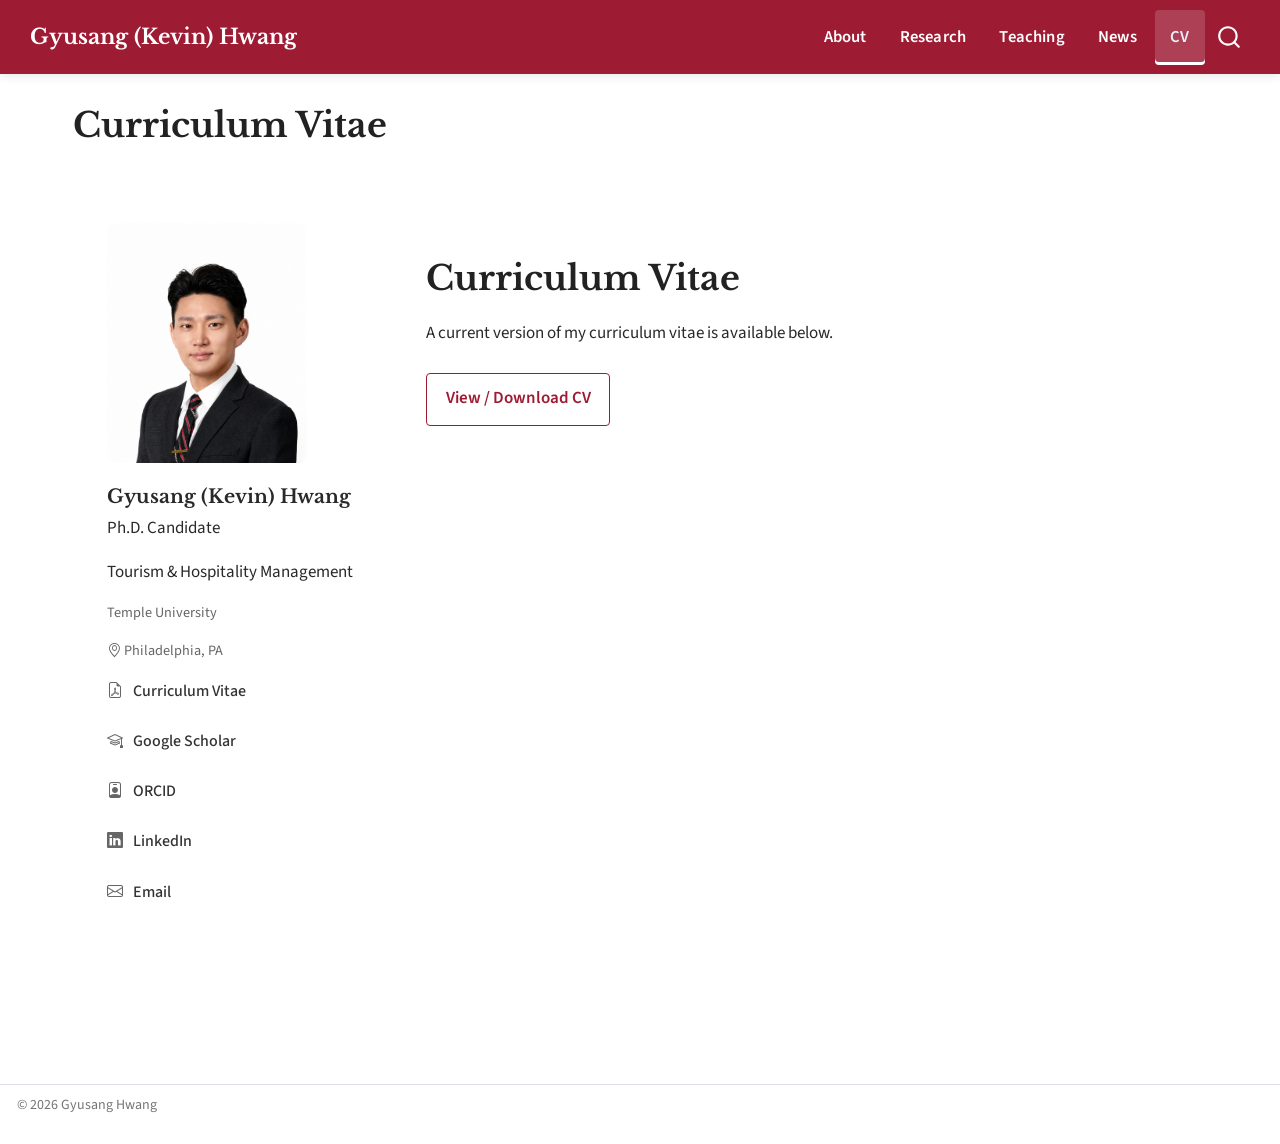
==== commit 90e0459d: "Update website content and add News page" ====
--- a/docs/cv.html
+++ b/docs/cv.html
@@ -30,7 +30,6 @@
 
 
 <script src="site_libs/quarto-nav/quarto-nav.js"></script>
-<script src="site_libs/quarto-nav/headroom.min.js"></script>
 <script src="site_libs/clipboard/clipboard.min.js"></script>
 <script src="site_libs/quarto-search/autocomplete.umd.js"></script>
 <script src="site_libs/quarto-search/fuse.min.js"></script>
@@ -118,6 +117,10 @@
 <span class="menu-text">Teaching</span></a>
   </li>  
   <li class="nav-item">
+    <a class="nav-link" href="./news.html"> 
+<span class="menu-text">News</span></a>
+  </li>  
+  <li class="nav-item">
     <a class="nav-link active" href="./cv.html" aria-current="page"> 
 <span class="menu-text">CV</span></a>
   </li>  
@@ -604,7 +607,7 @@
 <footer class="footer">
   <div class="nav-footer">
     <div class="nav-footer-left">
-<p>© 2026 Gyusang (Kevin) Hwang</p>
+<p>© 2026 Gyusang Hwang</p>
 </div>   
     <div class="nav-footer-center">
       &nbsp;
--- a/docs/styles.css
+++ b/docs/styles.css
@@ -1889,32 +1889,27 @@
 
 .milestone-card-header {
   display: grid;
-
-  grid-template-columns:
-    62px
-    minmax(0, 1fr);
-
+  grid-template-columns: 82px minmax(0, 1fr);
   gap: 0.75rem;
-
   align-items: center;
-
   margin-bottom: 0.3rem;
 }
 
 .milestone-logo {
   display: block;
-
-  max-width: 58px;
-  max-height: 40px;
-
+  max-width: 64px;
+  max-height: 46px;
   width: auto;
   height: auto;
-
   object-fit: contain;
-
   margin: 0;
-
   justify-self: start;
+}
+
+/* Horizontal / wide logos */
+.milestone-logo.wide-logo {
+  max-width: 82px;
+  max-height: 44px;
 }
 
 .milestone-institution {
@@ -1928,6 +1923,39 @@
   font-weight: 700;
 
   line-height: 1.3;
+}
+
+/* ============================================================
+   Timeline Logo Size Adjustments
+   ============================================================ */
+
+/* Give very wide logos substantially more room */
+.milestone-card-header.extra-wide-header {
+  grid-template-columns: 125px minmax(0, 1fr);
+}
+
+/* Hyundai Dream Tour */
+.milestone-logo.hyundai-logo {
+  width: 120px;
+  max-width: 120px;
+  max-height: 58px;
+  object-fit: contain;
+}
+
+/* PyeongChang 2018 */
+.milestone-logo.pyeongchang-logo {
+  width: 120px;
+  max-width: 120px;
+  max-height: 62px;
+  object-fit: contain;
+}
+
+/* UCF */
+.milestone-logo.ucf-logo {
+  width: 68px;
+  max-width: 68px;
+  max-height: 50px;
+  object-fit: contain;
 }
 
 
@@ -2025,4 +2053,36 @@
     display: none !important;
   }
 
+}
+
+/* ============================================================
+   PINNED TOP NAVIGATION
+   ============================================================ */
+
+.navbar {
+  min-height: 66px;
+  box-shadow: 0 2px 10px rgba(0, 0, 0, 0.10);
+}
+
+.navbar .navbar-nav .nav-link {
+  font-size: 0.98rem;
+  font-weight: 600;
+  letter-spacing: 0.01em;
+  padding: 0.85rem 0.9rem !important;
+  margin: 0 0.08rem;
+  border-radius: 4px;
+}
+
+.navbar .navbar-nav .nav-link:hover {
+  background: rgba(255, 255, 255, 0.12);
+}
+
+.navbar .navbar-nav .nav-link.active {
+  background: rgba(255, 255, 255, 0.16);
+  box-shadow: inset 0 -3px 0 #ffffff;
+}
+
+/* Prevent section headings from hiding behind the pinned navbar */
+html {
+  scroll-padding-top: 85px;
 }
